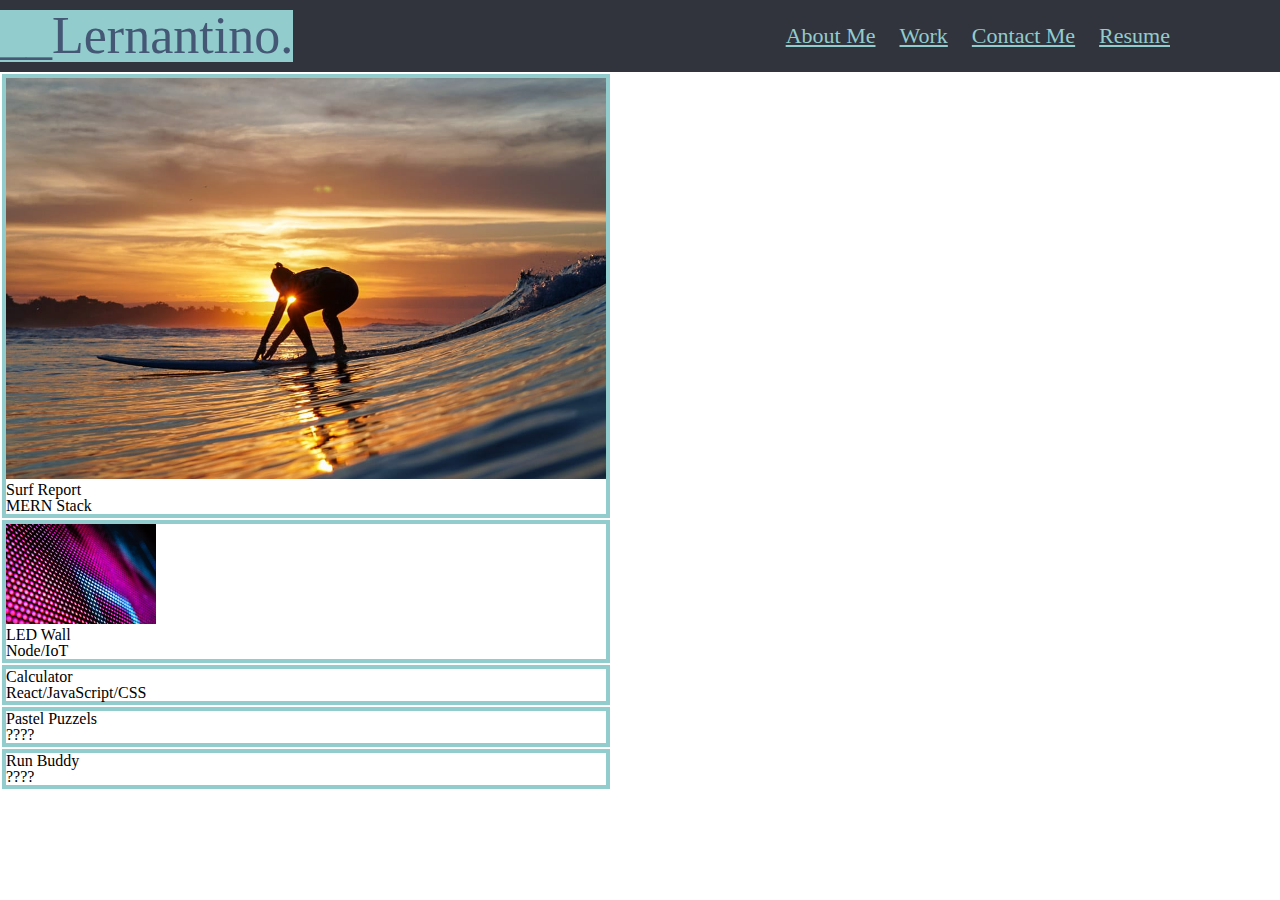
==== index.html @ b47c49fa "Fleshed out WORK section html semantics, started CSS for flex container of the section" ====
<!DOCTYPE html>
    <head>
        <html lang="en-US">
        <meta charset="UTC-8">
        <title>Lernantino</title>
        <link rel="stylesheet" href="./Assets/css/reset.css">
        <link rel="stylesheet" href="./Assets/css/style.css">
    </head>

    <body>
        <header>
            <h1>__Lernantino.</h1>
            <nav>
                <ul class="navAncestor">
                    <li class="nav"><a href="#aboutMe" alt="About Me section link">About Me</a></li>
                    <li class="nav"><a href="#work" alt="Work examples section link">Work</a></li>
                    <li class="nav"><a href="#contactMe" alt="Contact section link">Contact Me</a></li>
                    <li class="nav">Resume</li>
                </ul>
            </nav>
        </header>
        
        <main>
            <!-- Side Nav -->
            <aside>
                
            </aside>
            <!-- About Me -->
            <section id="aboutMe">

            </section>

            <!-- Work -->
            <section id="work">
                <ul class="workList">
                    <li>
                        <img class="largeTile" src="./Assets/img/surf.jpg" alt="surfer on a wave">
                        <h3>Surf Report</h3>
                        <p>MERN Stack</p>
                    </li>
                    <li>
                        <img class="smallTile" src="./Assets/img/LED.jpeg" alt="close up LED screen">
                        <h3>LED Wall</h3>
                        <p>Node/IoT</p>
                    </li>
                    <li>
                        <h3>Calculator</h3>
                        <p>React/JavaScript/CSS</p>
                    </li>
                    <li>
                        <h3>Pastel Puzzels</h3>
                        <p>????</p>
                    </li>
                    <li>
                        <h3>Run Buddy</h3>
                        <p>????</p>
                    </li>
                </ul>
            </section>

            <!-- Contact Me -->
            <section id="contactMe">

            </section>
        </main>

        <footer>

        </footer>
    </body>
---- Assets/css/style.css ----
:root {
    --skyblue: #92cccd;
    --darkslateblue: #445876;
    --darkslategray: #31343d;
}

a {
    color: var(--skyblue);
    text-decoration: none;
}                                  /* Unvisited link  */        
a:visited {color: var(--skyblue);} /* Visited link    */
a:hover {color: var(--skyblue);}   /* Mouse over link */
a:active {color: var(--skyblue);}  /* Selected link   */

header {
    display: flex;
    justify-content: flex-end;
    align-items: center;

    padding-top: 10px;
    padding-bottom: 10px;
    padding-right: 100px;

    background-color: var(--darkslategray);
}

.navAncestor {
    list-style: none;
}

.navAncestor li {
    display: inline-block;
    padding: 0px 10px;
}

.nav {
    color: var(--skyblue);
    font-size: 22px;
    text-decoration: underline;
}

h1 {
    margin-right: auto;

    font-size: 52px;
    color: var(--darkslateblue);
    background-color: var(--skyblue);
}

/* Work Section */

#work {
    display: flex;
    flex-wrap: wrap;
    justify-content: flex-start;
    align-items: center;
}

#work ul li {
    border: 4px solid var(--skyblue);
    margin: 2px;
}

.largeTile {
    max-width: 600px;
}

.smallTile {
    max-height: 100px;
}
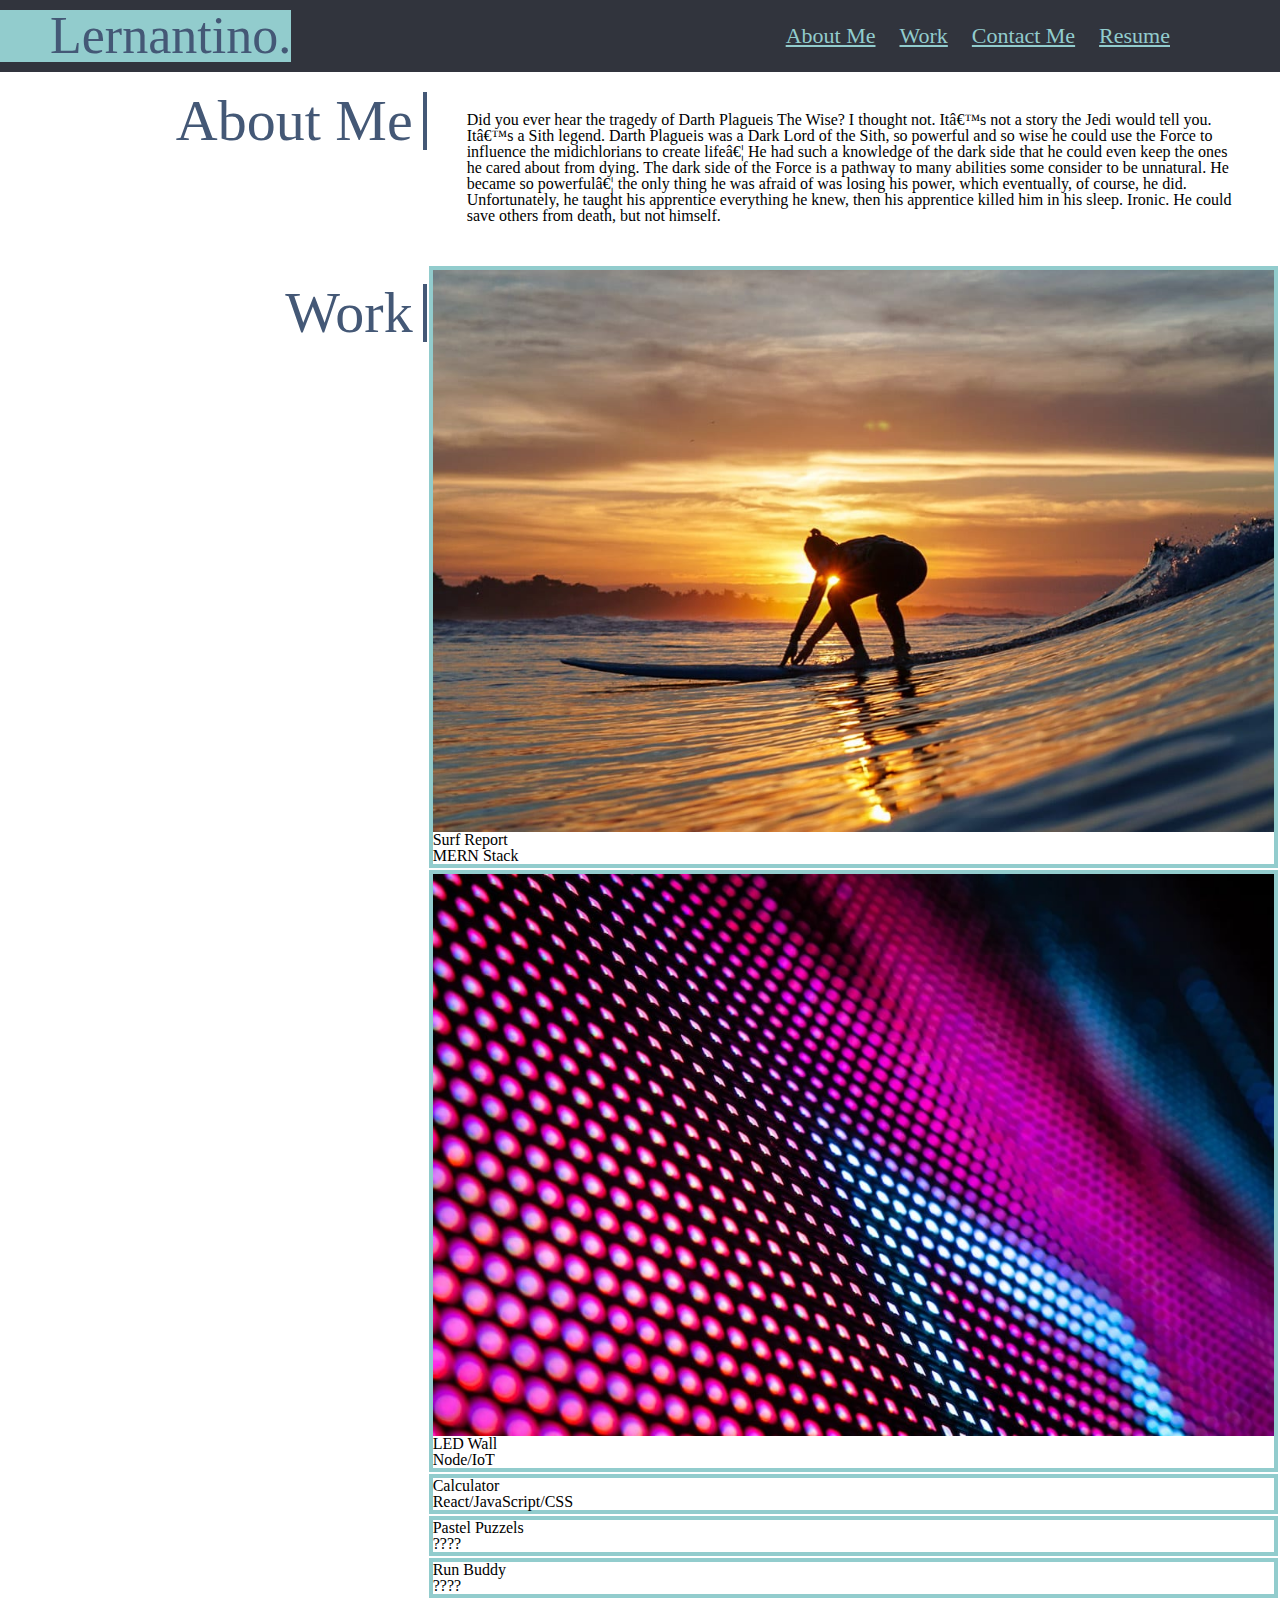
==== commit 43bf8e3e: "Structured out FLEXBOX for sections, added images" ====
--- a/index.html
+++ b/index.html
@@ -9,7 +9,7 @@
 
     <body>
         <header>
-            <h1>__Lernantino.</h1>
+            <h1>Lernantino.</h1>
             <nav>
                 <ul class="navAncestor">
                     <li class="nav"><a href="#aboutMe" alt="About Me section link">About Me</a></li>
@@ -21,37 +21,42 @@
         </header>
         
         <main>
+            <div class="row">
             <!-- Side Nav -->
-            <aside>
-                
+            <aside class="column">
+                <h2>About Me</h2>
             </aside>
             <!-- About Me -->
-            <section id="aboutMe">
-
+            <section id="aboutMe" class="doubleColumn">
+                <p>Did you ever hear the tragedy of Darth Plagueis The Wise? I thought not. It’s not a story the Jedi would tell you. It’s a Sith legend. Darth Plagueis was a Dark Lord of the Sith, so powerful and so wise he could use the Force to influence the midichlorians to create life… He had such a knowledge of the dark side that he could even keep the ones he cared about from dying. The dark side of the Force is a pathway to many abilities some consider to be unnatural. He became so powerful… the only thing he was afraid of was losing his power, which eventually, of course, he did. Unfortunately, he taught his apprentice everything he knew, then his apprentice killed him in his sleep. Ironic. He could save others from death, but not himself.</p>
             </section>
-
+        </div>
+        <div class="row2">
             <!-- Work -->
-            <section id="work">
+            <aside class="column">
+                <h2>Work</h2>
+            </aside>
+            <section id="work" class="doubleColumn">
                 <ul class="workList">
-                    <li>
+                    <li class="doubleColumn">
                         <img class="largeTile" src="./Assets/img/surf.jpg" alt="surfer on a wave">
                         <h3>Surf Report</h3>
                         <p>MERN Stack</p>
                     </li>
-                    <li>
+                    <li class="column">
                         <img class="smallTile" src="./Assets/img/LED.jpeg" alt="close up LED screen">
                         <h3>LED Wall</h3>
                         <p>Node/IoT</p>
                     </li>
-                    <li>
+                    <li class="column">
                         <h3>Calculator</h3>
                         <p>React/JavaScript/CSS</p>
                     </li>
-                    <li>
+                    <li class="column">
                         <h3>Pastel Puzzels</h3>
                         <p>????</p>
                     </li>
-                    <li>
+                    <li class="column">
                         <h3>Run Buddy</h3>
                         <p>????</p>
                     </li>
@@ -62,6 +67,7 @@
             <section id="contactMe">
 
             </section>
+        </div>
         </main>
 
         <footer>
--- a/Assets/css/style.css
+++ b/Assets/css/style.css
@@ -2,6 +2,34 @@
     --skyblue: #92cccd;
     --darkslateblue: #445876;
     --darkslategray: #31343d;
+}
+
+.row {
+    display: flex;
+    flex-direction: row;
+    flex-wrap: wrap;
+    width: 100%;
+}
+
+.row2 {
+    display: flex;
+    flex-direction: row;
+    flex-wrap: wrap;
+    width: 100%;
+}
+
+.column {
+    display: flex;
+    flex-direction: column;
+    flex-basis: 100%;
+    flex: 1;
+}
+
+.doubleColumn {
+    display: flex;
+    flex-direction: column;
+    flex-basis: 100%;
+    flex: 2;
 }
 
 a {
@@ -42,9 +70,16 @@
 h1 {
     margin-right: auto;
 
+    text-indent: 50px;
     font-size: 52px;
     color: var(--darkslateblue);
     background-color: var(--skyblue);
+}
+
+/* About me Section */
+
+#aboutMe p {
+    padding: 40px;
 }
 
 /* Work Section */
@@ -62,9 +97,21 @@
 }
 
 .largeTile {
-    max-width: 600px;
+    max-width: 100%;
 }
 
 .smallTile {
-    max-height: 100px;
+    max-width: 100%;
+}
+
+/* Side Nav */ 
+
+aside h2 {
+
+    border-right: 4px solid var(--darkslateblue);
+    color: var(--darkslateblue);
+    text-align: right;
+    font-size: 58px;
+    margin-top: 20px;
+    padding-right: 10px;
 }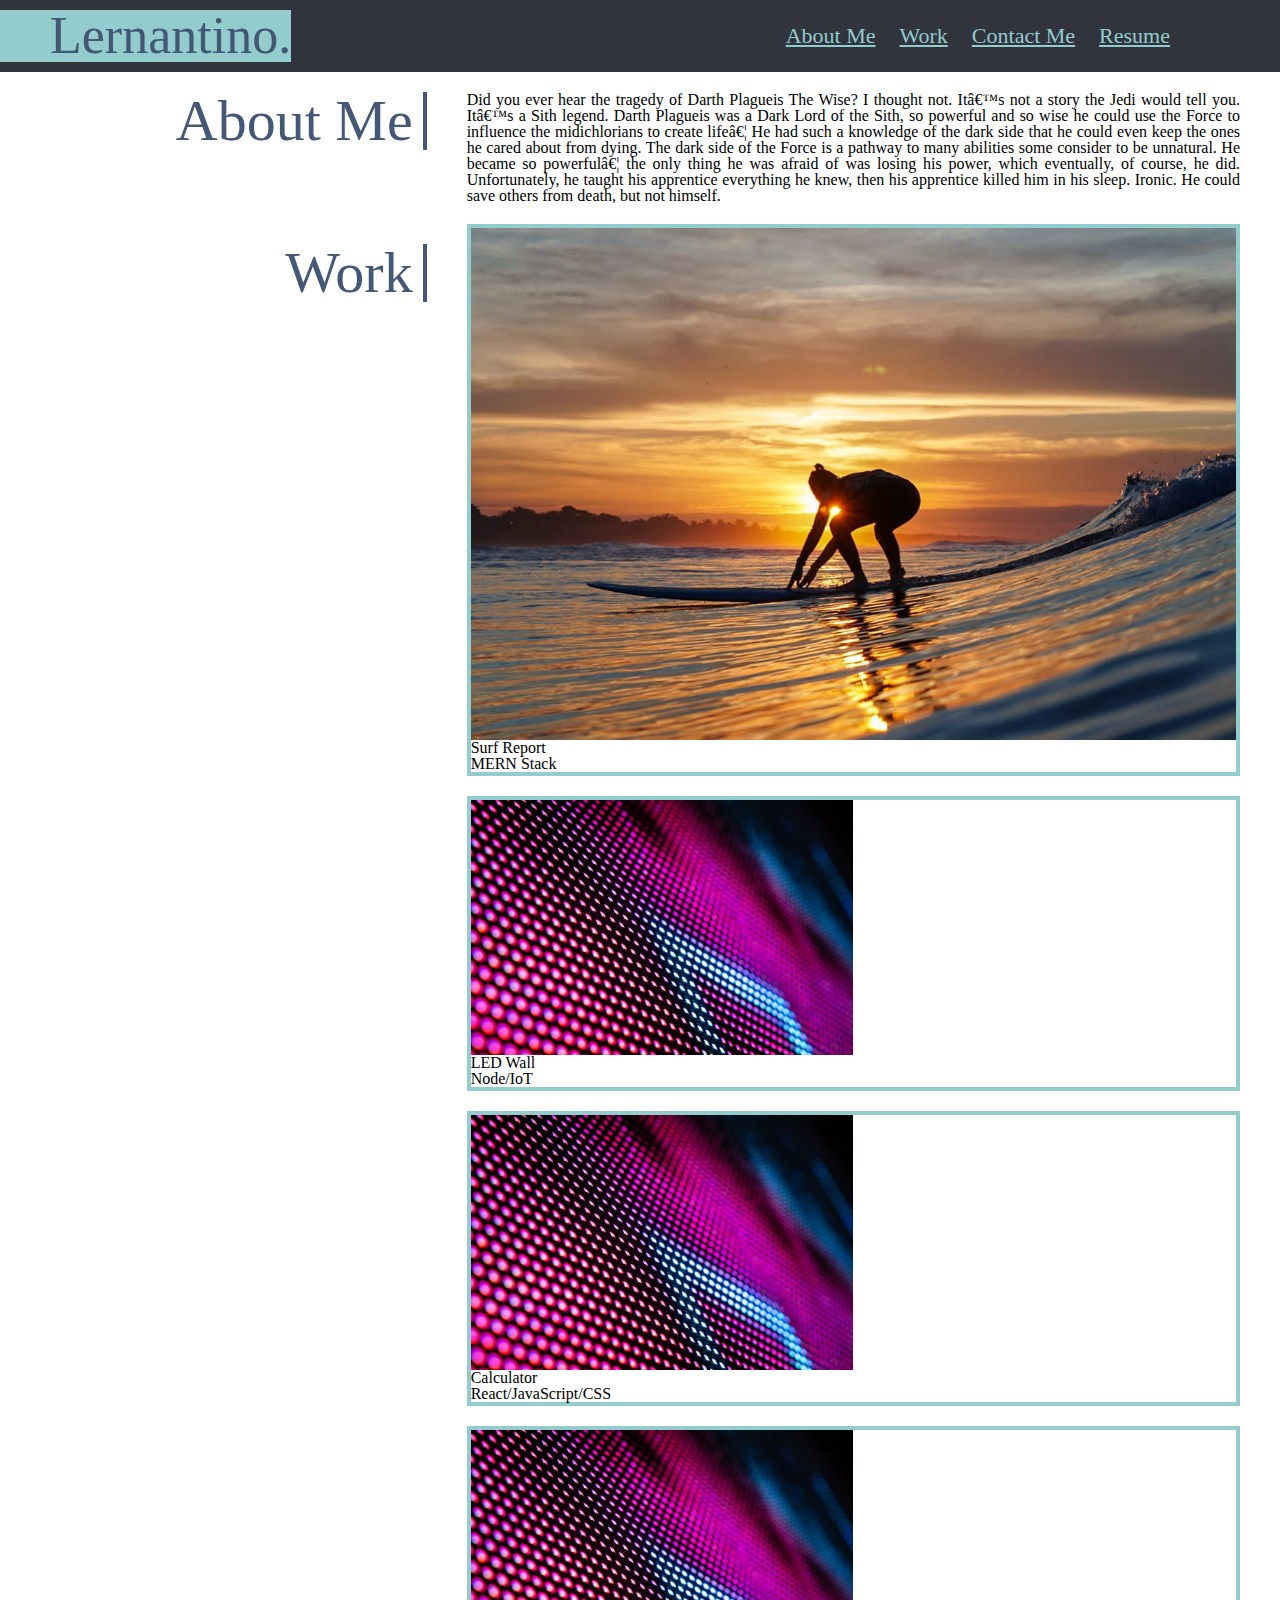
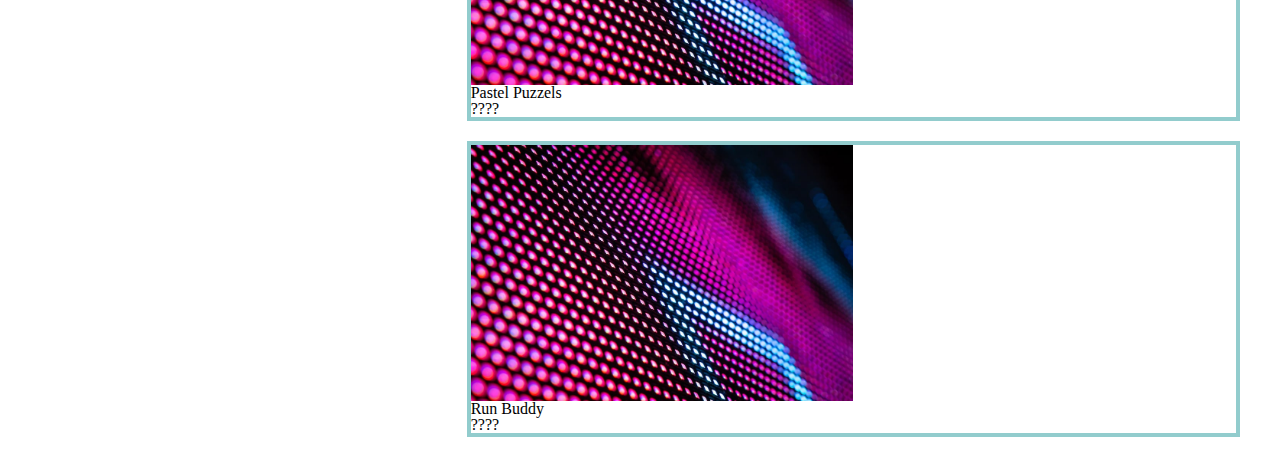
==== commit dcb4a2ab: "Broken 'nested' flex box arrangement, minor css tweaks" ====
--- a/index.html
+++ b/index.html
@@ -37,7 +37,8 @@
                 <h2>Work</h2>
             </aside>
             <section id="work" class="doubleColumn">
-                <ul class="workList">
+                <div class="row">
+                <ul class="workList" class="doubleColumn">
                     <li class="doubleColumn">
                         <img class="largeTile" src="./Assets/img/surf.jpg" alt="surfer on a wave">
                         <h3>Surf Report</h3>
@@ -49,18 +50,22 @@
                         <p>Node/IoT</p>
                     </li>
                     <li class="column">
+                        <img class="smallTile" src="./Assets/img/LED.jpeg" alt="close up LED screen">
                         <h3>Calculator</h3>
                         <p>React/JavaScript/CSS</p>
                     </li>
                     <li class="column">
+                        <img class="smallTile" src="./Assets/img/LED.jpeg" alt="close up LED screen">
                         <h3>Pastel Puzzels</h3>
                         <p>????</p>
                     </li>
                     <li class="column">
+                        <img class="smallTile" src="./Assets/img/LED.jpeg" alt="close up LED screen">
                         <h3>Run Buddy</h3>
                         <p>????</p>
                     </li>
                 </ul>
+            </div>
             </section>
 
             <!-- Contact Me -->
--- a/Assets/css/style.css
+++ b/Assets/css/style.css
@@ -79,7 +79,8 @@
 /* About me Section */
 
 #aboutMe p {
-    padding: 40px;
+    padding: 20px 40px;
+    text-align: justify;
 }
 
 /* Work Section */
@@ -93,7 +94,9 @@
 
 #work ul li {
     border: 4px solid var(--skyblue);
-    margin: 2px;
+    margin-left: 40px;
+    margin-right: 40px;
+    margin-bottom: 20px;
 }
 
 .largeTile {
@@ -101,7 +104,7 @@
 }
 
 .smallTile {
-    max-width: 100%;
+    max-width: 50%;
 }
 
 /* Side Nav */ 
@@ -113,5 +116,6 @@
     text-align: right;
     font-size: 58px;
     margin-top: 20px;
+    
     padding-right: 10px;
 }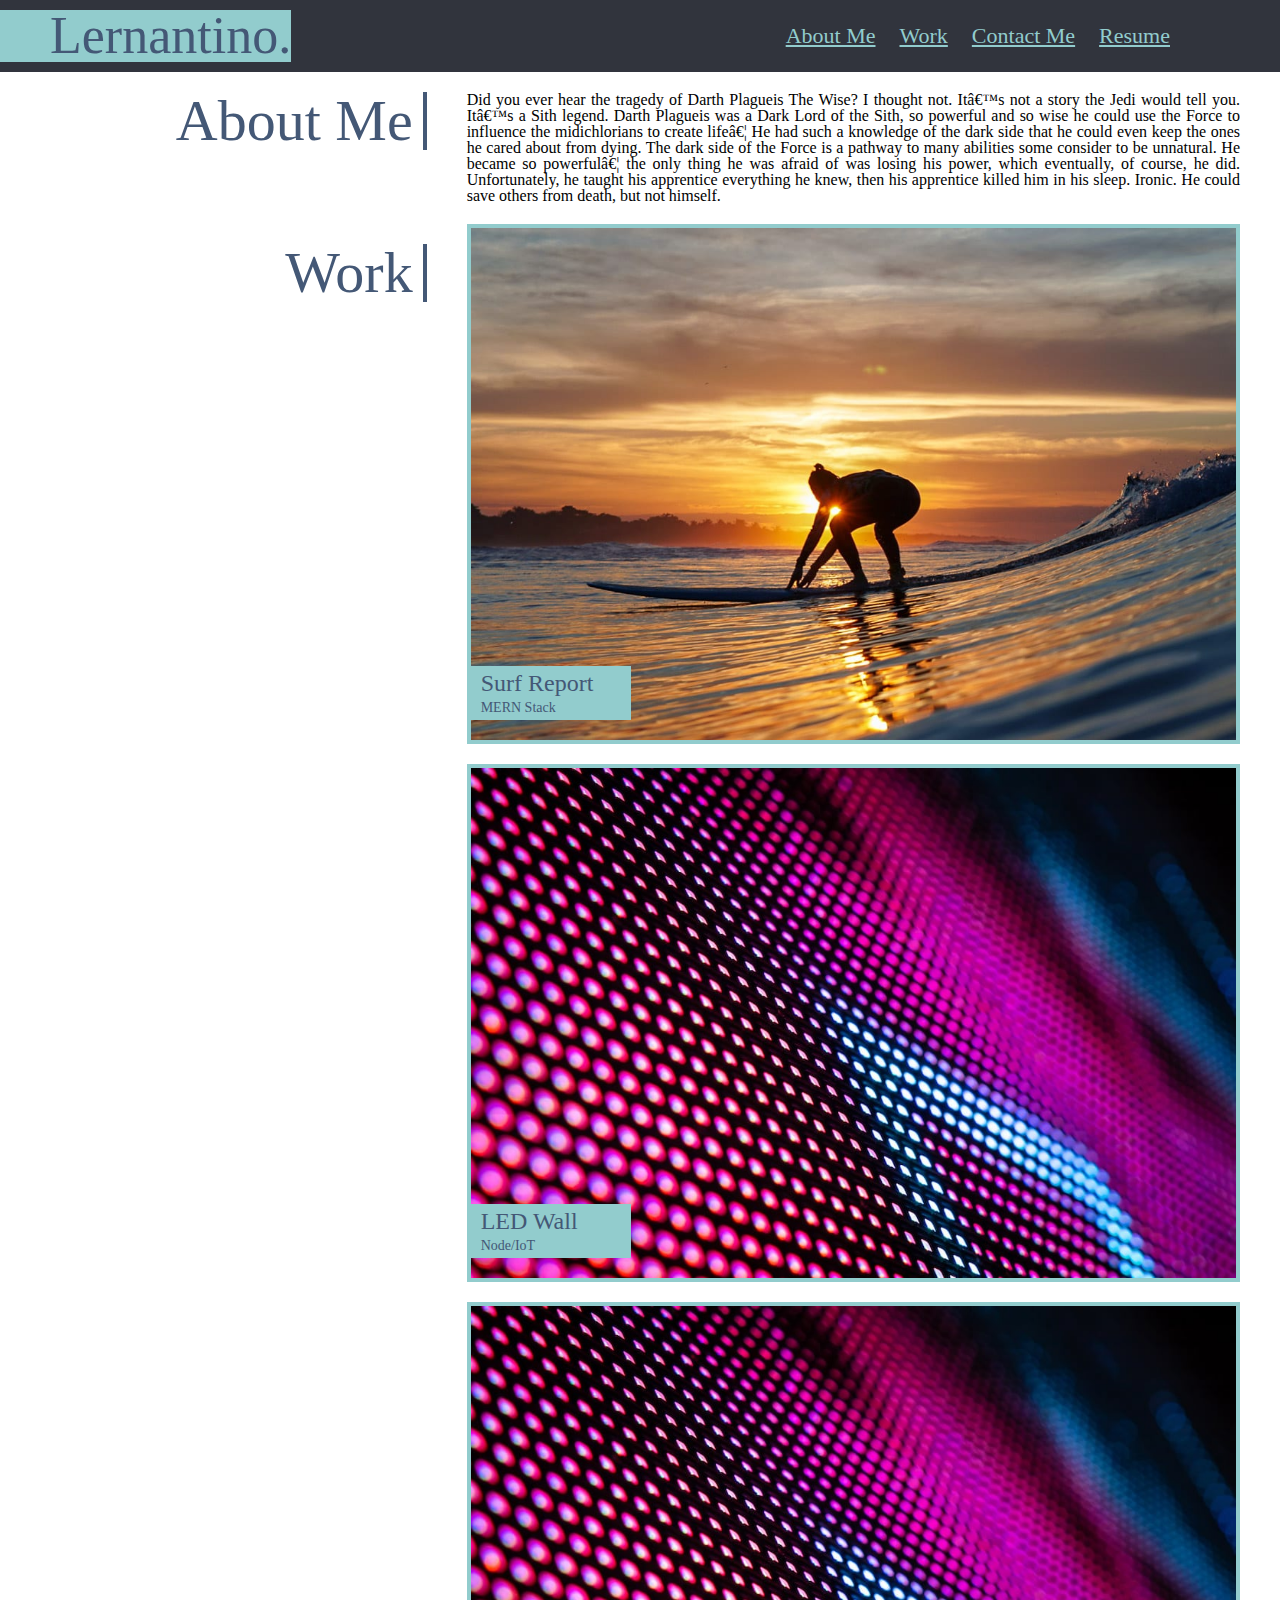
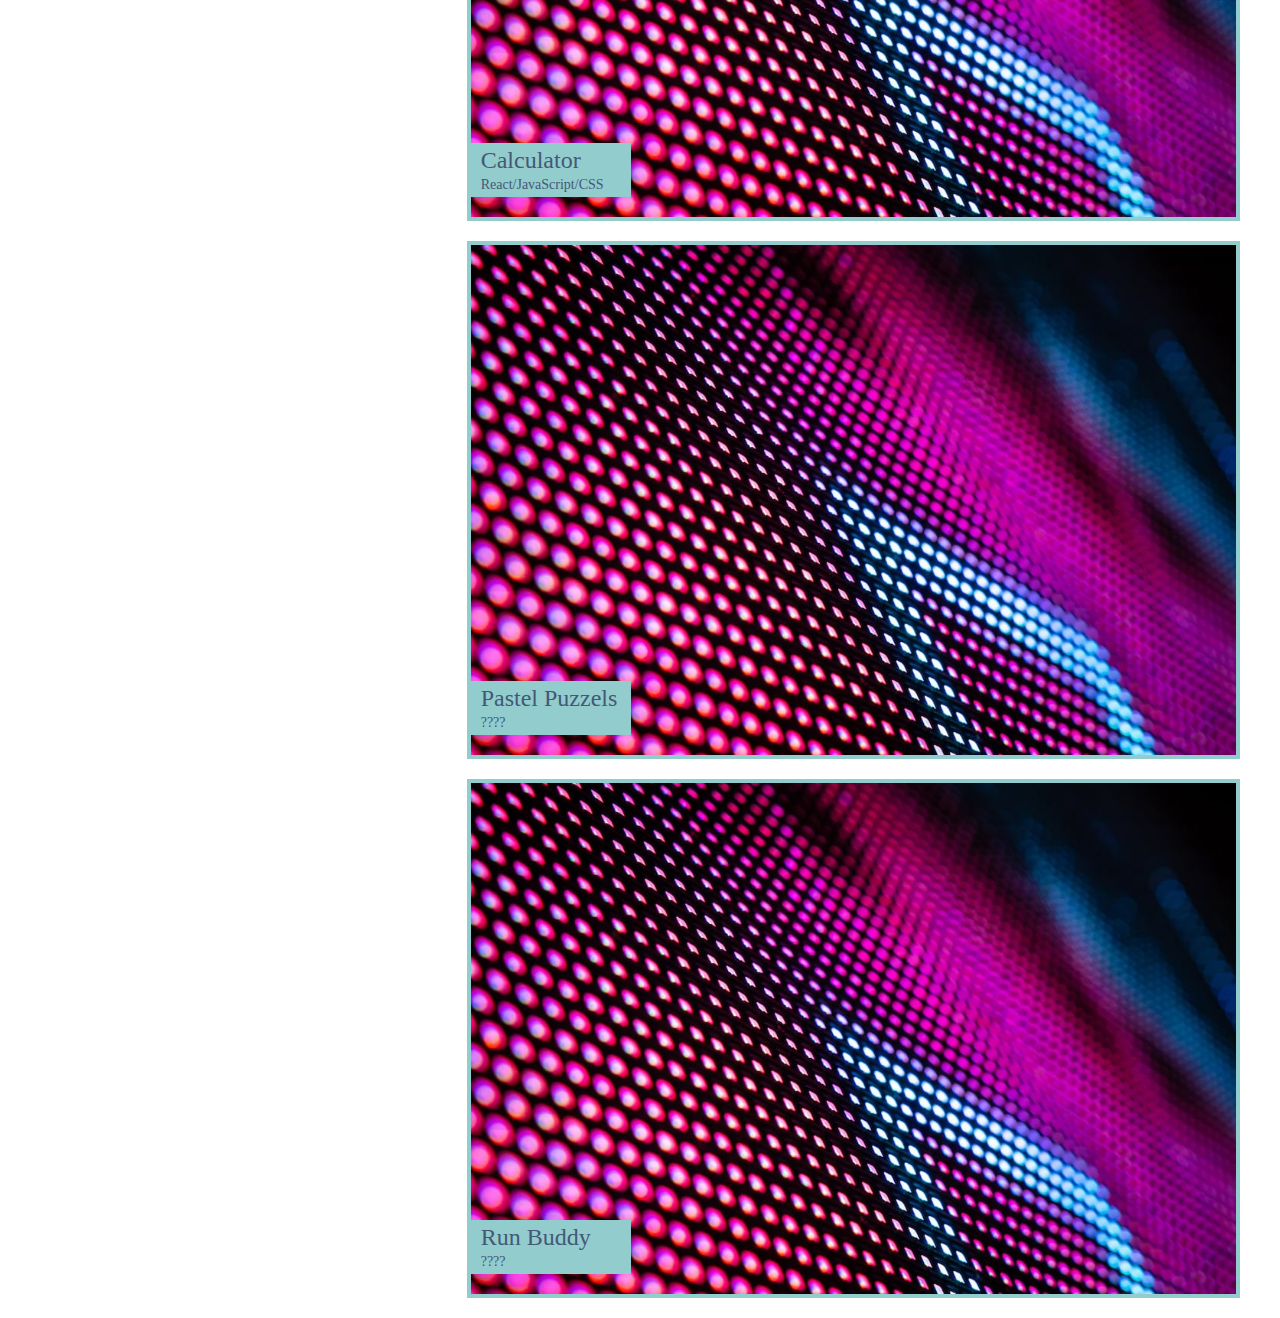
==== commit 0ea347fb: "Created text overlays for projects" ====
--- a/index.html
+++ b/index.html
@@ -39,30 +39,30 @@
             <section id="work" class="doubleColumn">
                 <div class="row">
                 <ul class="workList" class="doubleColumn">
-                    <li class="doubleColumn">
+                    <li class="doubleColumn textOverlay">
                         <img class="largeTile" src="./Assets/img/surf.jpg" alt="surfer on a wave">
-                        <h3>Surf Report</h3>
-                        <p>MERN Stack</p>
+                        <h3 class="overlay">Surf Report</h3>
+                        <p class="overlay">MERN Stack</p>
                     </li>
-                    <li class="column">
+                    <li class="column textOverlay">
                         <img class="smallTile" src="./Assets/img/LED.jpeg" alt="close up LED screen">
-                        <h3>LED Wall</h3>
-                        <p>Node/IoT</p>
+                        <h3 class="overlay">LED Wall</h3>
+                        <p class="overlay">Node/IoT</p>
                     </li>
-                    <li class="column">
+                    <li class="column textOverlay">
                         <img class="smallTile" src="./Assets/img/LED.jpeg" alt="close up LED screen">
-                        <h3>Calculator</h3>
-                        <p>React/JavaScript/CSS</p>
+                        <h3 class="overlay">Calculator</h3>
+                        <p class="overlay">React/JavaScript/CSS</p>
                     </li>
-                    <li class="column">
+                    <li class="column textOverlay">
                         <img class="smallTile" src="./Assets/img/LED.jpeg" alt="close up LED screen">
-                        <h3>Pastel Puzzels</h3>
-                        <p>????</p>
+                        <h3 class="overlay">Pastel Puzzels</h3>
+                        <p class="overlay">????</p>
                     </li>
-                    <li class="column">
+                    <li class="column textOverlay">
                         <img class="smallTile" src="./Assets/img/LED.jpeg" alt="close up LED screen">
-                        <h3>Run Buddy</h3>
-                        <p>????</p>
+                        <h3 class="overlay">Run Buddy</h3>
+                        <p class="overlay">????</p>
                     </li>
                 </ul>
             </div>
--- a/Assets/css/style.css
+++ b/Assets/css/style.css
@@ -101,10 +101,12 @@
 
 .largeTile {
     max-width: 100%;
+    height: auto;
 }
 
 .smallTile {
-    max-width: 50%;
+    max-width: 100%;
+    height: auto;
 }
 
 /* Side Nav */ 
@@ -118,4 +120,31 @@
     margin-top: 20px;
     
     padding-right: 10px;
+}
+
+/* Project Title Overlay */
+
+.textOverlay {
+    position: relative;
+}
+
+.overlay {
+    position: absolute;
+
+    padding: 5px 10px;
+    width: 140px;
+    
+
+    color: var(--darkslateblue);
+    background: var(--skyblue);
+}
+
+li h3 {
+    font-size: 24px;
+    bottom: 40px;
+}
+
+li p {
+    font-size: 14px;
+    bottom: 20px;
 }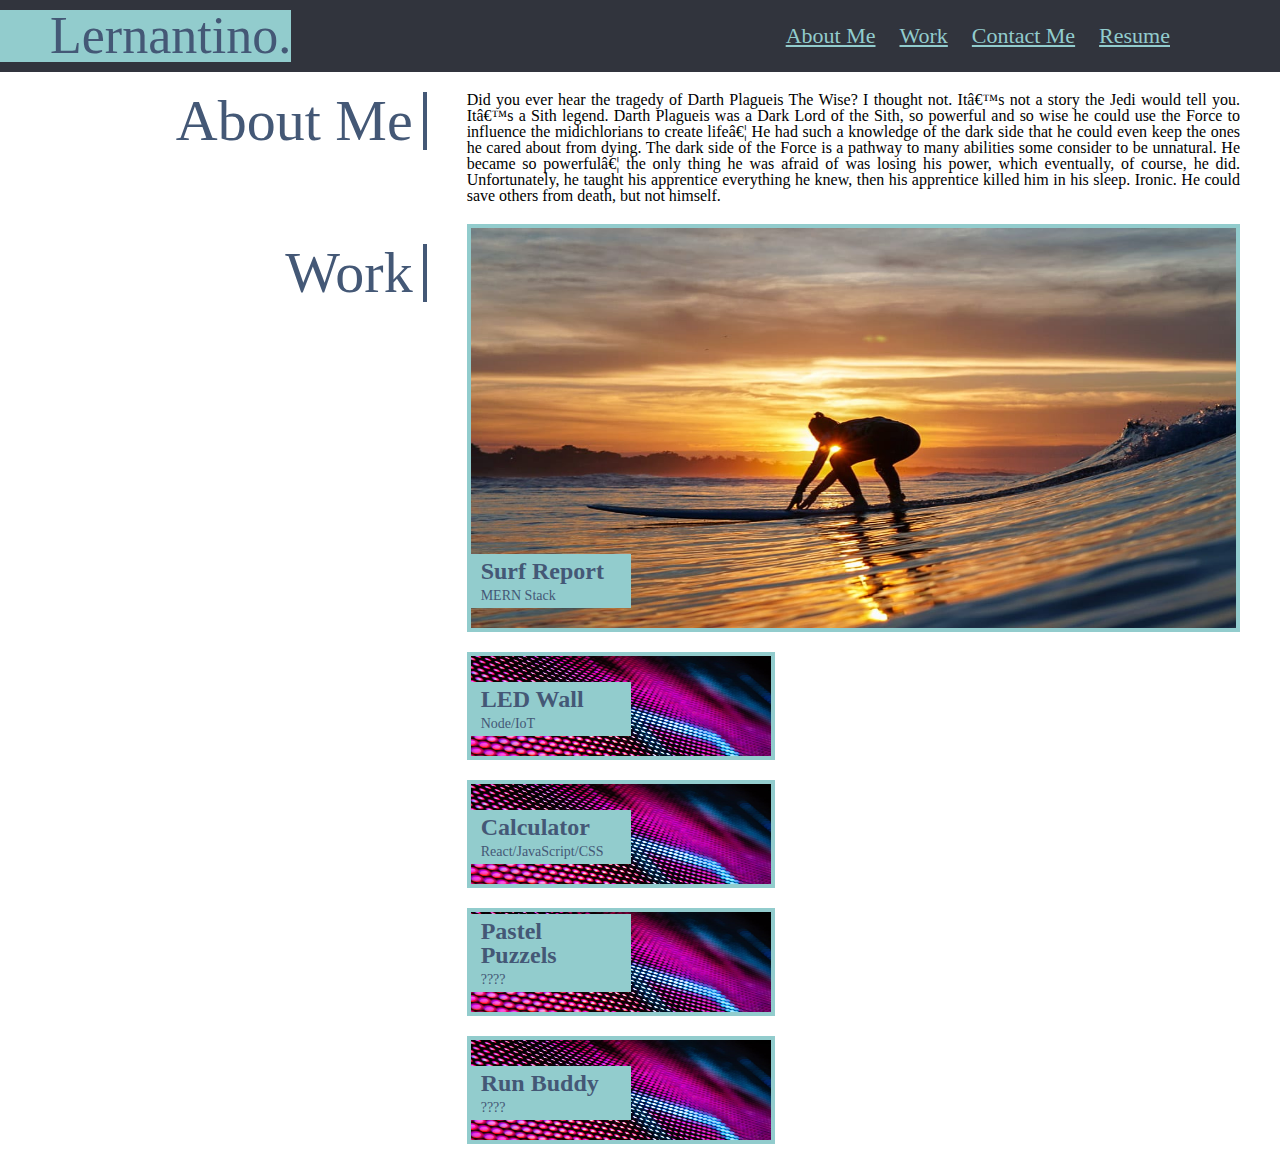
==== commit 6742ae1e: "formatting changes to make code easier to read" ====
--- a/index.html
+++ b/index.html
@@ -22,50 +22,59 @@
         
         <main>
             <div class="row">
-            <!-- Side Nav -->
-            <aside class="column">
-                <h2>About Me</h2>
-            </aside>
-            <!-- About Me -->
-            <section id="aboutMe" class="doubleColumn">
-                <p>Did you ever hear the tragedy of Darth Plagueis The Wise? I thought not. It’s not a story the Jedi would tell you. It’s a Sith legend. Darth Plagueis was a Dark Lord of the Sith, so powerful and so wise he could use the Force to influence the midichlorians to create life… He had such a knowledge of the dark side that he could even keep the ones he cared about from dying. The dark side of the Force is a pathway to many abilities some consider to be unnatural. He became so powerful… the only thing he was afraid of was losing his power, which eventually, of course, he did. Unfortunately, he taught his apprentice everything he knew, then his apprentice killed him in his sleep. Ironic. He could save others from death, but not himself.</p>
-            </section>
-        </div>
+                <!-- Side Nav Column -->
+                <aside class="column">
+                    <h2>About Me</h2>
+                </aside>
+
+                <!-- About Me Paragraph -->
+                <section id="aboutMe" class="doubleColumn">
+                    <p>Did you ever hear the tragedy of Darth Plagueis The Wise? I thought not. It’s not a story the Jedi would tell you. It’s a Sith legend. Darth Plagueis was a Dark Lord of the Sith, so powerful and so wise he could use the Force to influence the midichlorians to create life… He had such a knowledge of the dark side that he could even keep the ones he cared about from dying. The dark side of the Force is a pathway to many abilities some consider to be unnatural. He became so powerful… the only thing he was afraid of was losing his power, which eventually, of course, he did. Unfortunately, he taught his apprentice everything he knew, then his apprentice killed him in his sleep. Ironic. He could save others from death, but not himself.</p>
+                </section>
+            </div>
         <div class="row2">
-            <!-- Work -->
+            <!-- Side Nav Column -->
             <aside class="column">
                 <h2>Work</h2>
             </aside>
+
+            <!-- Work Project Links Column -->
             <section id="work" class="doubleColumn">
                 <div class="row">
-                <ul class="workList" class="doubleColumn">
-                    <li class="doubleColumn textOverlay">
-                        <img class="largeTile" src="./Assets/img/surf.jpg" alt="surfer on a wave">
-                        <h3 class="overlay">Surf Report</h3>
-                        <p class="overlay">MERN Stack</p>
-                    </li>
-                    <li class="column textOverlay">
-                        <img class="smallTile" src="./Assets/img/LED.jpeg" alt="close up LED screen">
-                        <h3 class="overlay">LED Wall</h3>
-                        <p class="overlay">Node/IoT</p>
-                    </li>
-                    <li class="column textOverlay">
-                        <img class="smallTile" src="./Assets/img/LED.jpeg" alt="close up LED screen">
-                        <h3 class="overlay">Calculator</h3>
-                        <p class="overlay">React/JavaScript/CSS</p>
-                    </li>
-                    <li class="column textOverlay">
-                        <img class="smallTile" src="./Assets/img/LED.jpeg" alt="close up LED screen">
-                        <h3 class="overlay">Pastel Puzzels</h3>
-                        <p class="overlay">????</p>
-                    </li>
-                    <li class="column textOverlay">
-                        <img class="smallTile" src="./Assets/img/LED.jpeg" alt="close up LED screen">
-                        <h3 class="overlay">Run Buddy</h3>
-                        <p class="overlay">????</p>
-                    </li>
-                </ul>
-            </div>
+                    <ul class="workList doubleColumn">
+                        <li class="doubleColumn textOverlay">
+                         <img class="largeTile" src="./Assets/img/surf.jpg" alt="surfer on a wave">
+                         <h3 class="overlay">Surf Report</h3>
+                         <p class="overlay">MERN Stack</p>
+                        </li>
+                    </ul>
+                </div>
+
+                <div class="row">
+                    <ul class="workList column">
+                        <li class="column textOverlay liCol">
+                         <img class="smallTile" src="./Assets/img/LED.jpeg" alt="close up LED screen">
+                         <h3 class="overlay">LED Wall</h3>
+                         <p class="overlay">Node/IoT</p>
+                        </li>
+                        <li class="column textOverlay liCol">
+                         <img class="smallTile" src="./Assets/img/LED.jpeg" alt="close up LED screen">
+                         <h3 class="overlay">Calculator</h3>
+                         <p class="overlay">React/JavaScript/CSS</p>
+                        </li>
+                        <li class="column textOverlay liCol">
+                         <img class="smallTile" src="./Assets/img/LED.jpeg" alt="close up LED screen">
+                         <h3 class="overlay">Pastel Puzzels</h3>
+                         <p class="overlay">????</p>
+                        </li>
+                        <li class="column textOverlay liCol">
+                         <img class="smallTile" src="./Assets/img/LED.jpeg" alt="close up LED screen">
+                         <h3 class="overlay">Run Buddy</h3>
+                         <p class="overlay">????</p>
+                        </li>
+                    </ul>
+                </div>
+                
             </section>
 
             <!-- Contact Me -->
--- a/Assets/css/style.css
+++ b/Assets/css/style.css
@@ -3,6 +3,8 @@
     --darkslateblue: #445876;
     --darkslategray: #31343d;
 }
+
+/* Flex Box Formatting */
 
 .row {
     display: flex;
@@ -31,6 +33,8 @@
     flex-basis: 100%;
     flex: 2;
 }
+
+/* Hyperlink Formatting */
 
 a {
     color: var(--skyblue);
@@ -99,14 +103,18 @@
     margin-bottom: 20px;
 }
 
+.liCol {
+    max-width: 300px;
+}
+
 .largeTile {
-    max-width: 100%;
-    height: auto;
+    max-width: auto;
+    max-height: 400px;
 }
 
 .smallTile {
-    max-width: 100%;
-    height: auto;
+    max-width: auto;
+    max-height: 100px;
 }
 
 /* Side Nav */ 
@@ -140,6 +148,7 @@
 }
 
 li h3 {
+    font-weight: 800;
     font-size: 24px;
     bottom: 40px;
 }
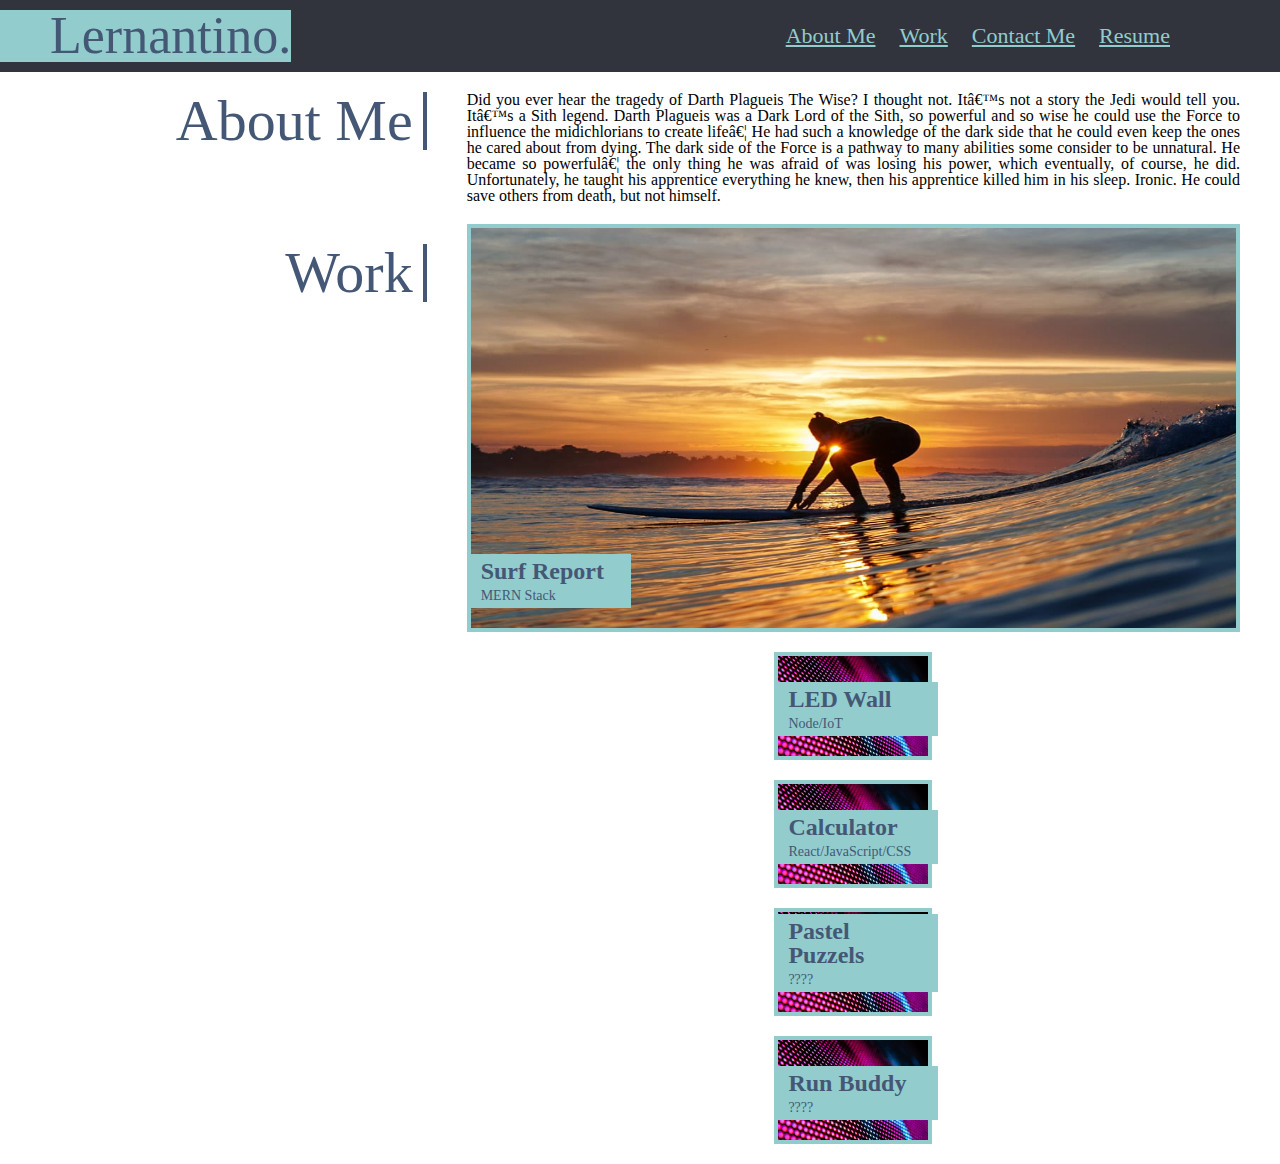
==== commit 9993414f: "Started from scratch with index2.html and style2.css to fix flexbox" ====
--- a/index.html
+++ b/index.html
@@ -40,7 +40,7 @@
 
             <!-- Work Project Links Column -->
             <section id="work" class="doubleColumn">
-                <div class="row">
+                <div class="row3">
                     <ul class="workList doubleColumn">
                         <li class="doubleColumn textOverlay">
                          <img class="largeTile" src="./Assets/img/surf.jpg" alt="surfer on a wave">
@@ -50,7 +50,7 @@
                     </ul>
                 </div>
 
-                <div class="row">
+                <div class="row4"></div>
                     <ul class="workList column">
                         <li class="column textOverlay liCol">
                          <img class="smallTile" src="./Assets/img/LED.jpeg" alt="close up LED screen">
--- a/Assets/css/style.css
+++ b/Assets/css/style.css
@@ -14,6 +14,20 @@
 }
 
 .row2 {
+    display: flex;
+    flex-direction: row;
+    flex-wrap: wrap;
+    width: 100%;
+}
+
+.row3 {
+    display: flex;
+    flex-direction: row;
+    flex-wrap: wrap;
+    width: 100%;
+}
+
+.row4 {
     display: flex;
     flex-direction: row;
     flex-wrap: wrap;
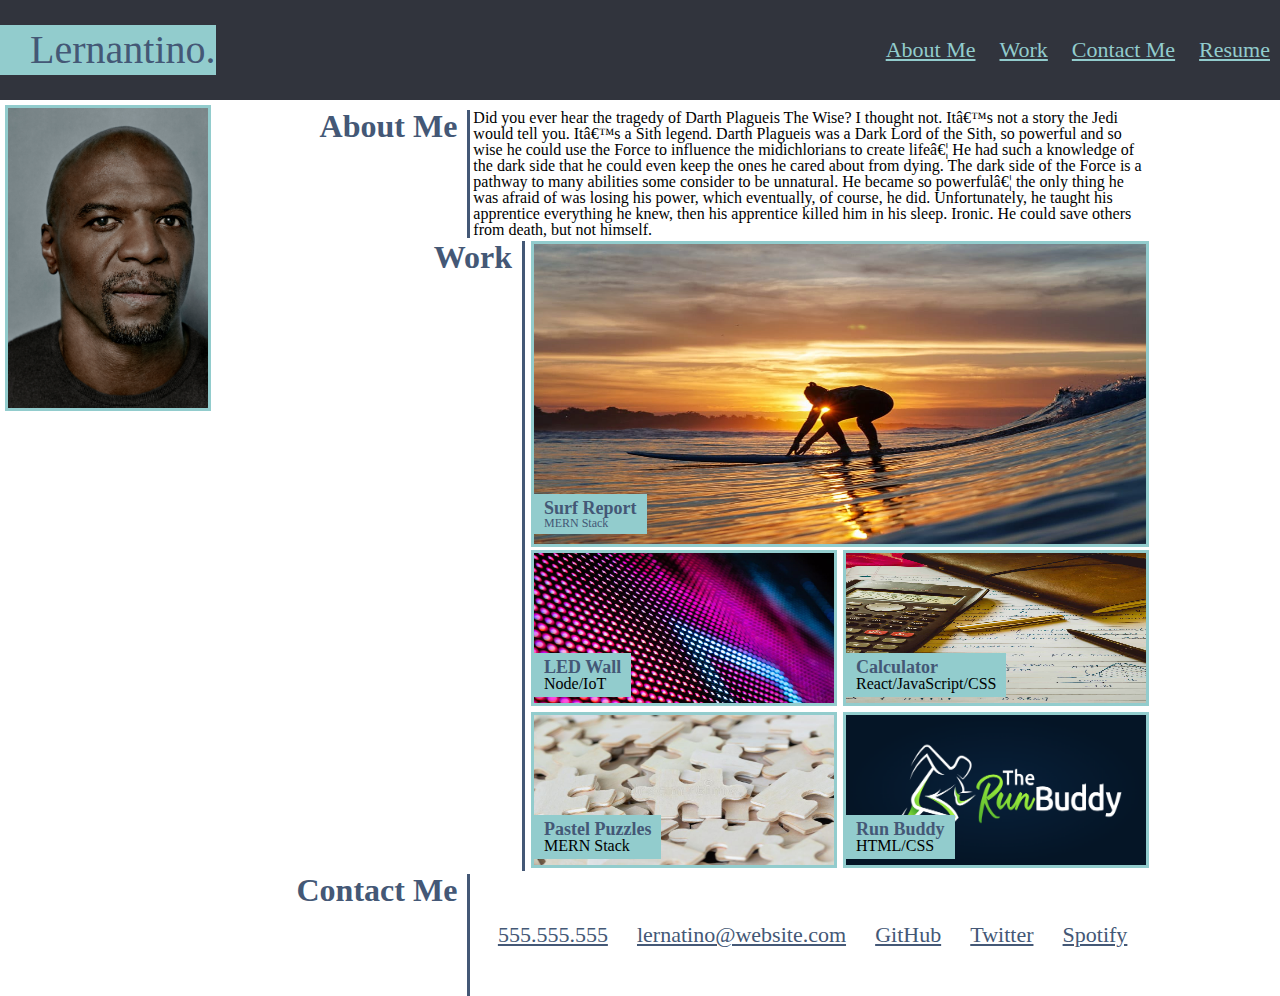
==== commit 83cbfdf7: "renamed index2.html to index.html" ====
--- a/index.html
+++ b/index.html
@@ -1,90 +1,119 @@
 <!DOCTYPE html>
-    <head>
-        <html lang="en-US">
-        <meta charset="UTC-8">
-        <title>Lernantino</title>
-        <link rel="stylesheet" href="./Assets/css/reset.css">
-        <link rel="stylesheet" href="./Assets/css/style.css">
-    </head>
+<html lang="en-US">
+<meta charset="UTC-8">
+
+<title>Lernantino</title>
+<link rel="stylesheet" href="./Assets/css/reset.css">
+<link rel="stylesheet" href="./Assets/css/style2.css">
 
     <body>
-        <header>
+        <header class="navFlexContainer">
             <h1>Lernantino.</h1>
             <nav>
-                <ul class="navAncestor">
-                    <li class="nav"><a href="#aboutMe" alt="About Me section link">About Me</a></li>
-                    <li class="nav"><a href="#work" alt="Work examples section link">Work</a></li>
-                    <li class="nav"><a href="#contactMe" alt="Contact section link">Contact Me</a></li>
-                    <li class="nav">Resume</li>
+                
+                <ul>
+                    <li class="headerNavColumn"><a href="#aboutMe" alt="About Me section link">About Me</a></li>
+                    <li class="headerNavColumn"><a href="#work" alt="Work examples section link">Work</a></li>
+                    <li class="headerNavColumn"><a href="#contactMe" alt="Contact section link">Contact Me</a></li>
+                    <li class="headerNavColumn"><a href="#" alt="Resume Link">Resume</a></li>
                 </ul>
-            </nav>
         </header>
-        
+
+        <section>
+            <img src="./Assets/img/terry-crews.jpg" alt="Profile Pic" class="profilePic">
+        </section>
+
         <main>
-            <div class="row">
-                <!-- Side Nav Column -->
-                <aside class="column">
-                    <h2>About Me</h2>
+            <!-- About Me Container -->
+            <section id="aboutMe" class="flexContainer">
+                <aside class="navColumn">
+                    <h3>About Me</h3>
+                    
                 </aside>
+                <div class="contentColumnAM">
+                    <p>Did you ever hear the tragedy of Darth Plagueis The Wise? I thought not. It’s not a story the Jedi would tell you. It’s a Sith legend. Darth Plagueis was a Dark Lord of the Sith, so powerful and so wise he could use the Force to influence the midichlorians to create life… He had such a knowledge of the dark side that he could even keep the ones he cared about from dying. The dark side of the Force is a pathway to many abilities some consider to be unnatural. He became so powerful… the only thing he was afraid of was losing his power, which eventually, of course, he did. Unfortunately, he taught his apprentice everything he knew, then his apprentice killed him in his sleep. Ironic. He could save others from death, but not himself.</p>
+                </div>
+            </section>
 
-                <!-- About Me Paragraph -->
-                <section id="aboutMe" class="doubleColumn">
-                    <p>Did you ever hear the tragedy of Darth Plagueis The Wise? I thought not. It’s not a story the Jedi would tell you. It’s a Sith legend. Darth Plagueis was a Dark Lord of the Sith, so powerful and so wise he could use the Force to influence the midichlorians to create life… He had such a knowledge of the dark side that he could even keep the ones he cared about from dying. The dark side of the Force is a pathway to many abilities some consider to be unnatural. He became so powerful… the only thing he was afraid of was losing his power, which eventually, of course, he did. Unfortunately, he taught his apprentice everything he knew, then his apprentice killed him in his sleep. Ironic. He could save others from death, but not himself.</p>
-                </section>
-            </div>
-        <div class="row2">
-            <!-- Side Nav Column -->
-            <aside class="column">
-                <h2>Work</h2>
-            </aside>
+            <!-- Work DoubleWide Container -->
+            <section id="work" class="flexContainer sectionSplit">
+                <aside class="navColumn">
+                    <h3>Work</h3>
+                </aside>
+                <div class="contentColumn largeIMG">
+                    <img src="./Assets/img/surf.jpg" alt="Surfer on a wave" height="300">
+                    
+                    <div class="textOverlay">
+                        <h4>Surf Report</h4>
+                        <p>MERN Stack</p>    
+                    </div>
+                </div>
+            </section>
+            
+            <!-- Work SingleWide Container #1 -->
+            <section class="flexContainer">
+                <aside class="navColumn">
+                    
+                </aside>
+                <div class="contentColumnHalf smallIMG">
+                    <img src="./Assets/img/LED.jpeg" alt="LED screen" height="150">
+                    
+                    <div class="textOverlaySmall">
+                        <h4>LED Wall</h4>
+                        <p>Node/IoT</p>
+                    </div>
+                </div>
+                <div class="contentColumnHalf smallIMG">
+                    <img src="./Assets/img/calc.jpg" alt="Calculator" height="150">
+                    
+                    <div class="textOverlaySmall">
+                        <h4>Calculator</h4>
+                        <p>React/JavaScript/CSS</p>
+                    </div>
+                </div>
+            </section>
 
-            <!-- Work Project Links Column -->
-            <section id="work" class="doubleColumn">
-                <div class="row3">
-                    <ul class="workList doubleColumn">
-                        <li class="doubleColumn textOverlay">
-                         <img class="largeTile" src="./Assets/img/surf.jpg" alt="surfer on a wave">
-                         <h3 class="overlay">Surf Report</h3>
-                         <p class="overlay">MERN Stack</p>
-                        </li>
+            <!-- Work SingleWide Container #2 -->
+            <section class="flexContainer">
+                <aside class="navColumn">
+
+                </aside>
+                <div class="contentColumnHalf smallIMG">
+                    <img src="./Assets/img/puzz.jpg" alt="Puzzle" height="150">
+                    
+                    <div class="textOverlaySmall">
+                        <h4>Pastel Puzzles</h4>
+                        <p>MERN Stack</p>
+                    </div>
+                </div>
+                <div class="contentColumnHalf smallIMG">
+                    <img src="./Assets/img/runbuddy.png" alt="Run Buddy Logo" height="150">
+                    
+                    <div class="textOverlaySmall">
+                        <h4>Run Buddy</h4>
+                        <p>HTML/CSS</p>
+                    </div>
+                </div>
+            </section>
+
+            <!-- Contact Me Container -->
+            <section id="contactMe" class="flexContainer sectionSplit">
+                <aside class="navColumn">
+                    <h3>Contact Me</h3>
+                
+                </aside>
+                <div class="contentColumnContact">
+                    <ul class="contact">
+                        <li>555.555.555</li>
+                        <li>lernatino@website.com</li>
+                        <li>GitHub</li>
+                        <li>Twitter</li>
+                        <li>Spotify</li>
                     </ul>
                 </div>
-
-                <div class="row4"></div>
-                    <ul class="workList column">
-                        <li class="column textOverlay liCol">
-                         <img class="smallTile" src="./Assets/img/LED.jpeg" alt="close up LED screen">
-                         <h3 class="overlay">LED Wall</h3>
-                         <p class="overlay">Node/IoT</p>
-                        </li>
-                        <li class="column textOverlay liCol">
-                         <img class="smallTile" src="./Assets/img/LED.jpeg" alt="close up LED screen">
-                         <h3 class="overlay">Calculator</h3>
-                         <p class="overlay">React/JavaScript/CSS</p>
-                        </li>
-                        <li class="column textOverlay liCol">
-                         <img class="smallTile" src="./Assets/img/LED.jpeg" alt="close up LED screen">
-                         <h3 class="overlay">Pastel Puzzels</h3>
-                         <p class="overlay">????</p>
-                        </li>
-                        <li class="column textOverlay liCol">
-                         <img class="smallTile" src="./Assets/img/LED.jpeg" alt="close up LED screen">
-                         <h3 class="overlay">Run Buddy</h3>
-                         <p class="overlay">????</p>
-                        </li>
-                    </ul>
-                </div>
-                
             </section>
-
-            <!-- Contact Me -->
-            <section id="contactMe">
-
-            </section>
-        </div>
         </main>
 
-        <footer>
 
-        </footer>
-    </body>+    </body>
+</html>--- a/Assets/css/style2.css
+++ b/Assets/css/style2.css
@@ -0,0 +1,226 @@
+:root {
+    --skyblue: #92cccd;
+    --darkslateblue: #445876;
+    --darkslategray: #31343d;
+}
+
+/* Scroll affect when clicking links */
+
+html {
+    scroll-behavior: smooth;
+  }
+
+/* Image Size Fix */
+
+.largeIMG {
+    max-width: 612px;
+    max-height: 400px;
+    margin-left: 3px;
+    margin-right: 3px;
+}
+
+.smallIMG {
+    max-width: 300px;
+}
+
+.profilePic {
+    position: absolute;
+    left: 0px;
+    top: 100px;
+    width: 200px;
+    height: 300px;
+    margin: 5px;
+
+    border: 3px solid var(--skyblue);
+
+    z-index: -1;
+}
+
+/* Header/Footer Formatting */
+
+header {
+    height: 100px;
+    width: 100%;
+    margin-bottom: 10px;
+
+    background-color: var(--darkslategray);
+}
+
+/* footer {
+    display: block;
+    position: absolute;
+    bottom: 0px;
+    left: 0px;
+
+    height: 50px;
+    width: 100%;
+    margin-top: 10px;
+
+    background-color: var(--darkslategray);
+} */
+
+/* Flex Box Formatting */ 
+
+.flexContainer {
+    display: flex;
+    flex-direction: row;
+    justify-content: space-around;
+
+    margin: 0px 10%;
+}
+
+.navColumn {
+    display: flex;
+    flex-direction: column;
+    align-items: flex-end;
+    flex-basis: 100%;
+    flex: 1;
+
+    border-right: 3px solid var(--darkslateblue);
+    margin-right: 3px;
+}
+
+.contentColumnAM {
+    display: flex;
+    flex-direction: column;
+    flex-basis: 100%;
+    flex: 2;
+}
+
+.contentColumn {
+    display: flex;
+    flex-direction: column;
+    flex-basis: 100%;
+    flex: 2;
+
+
+    border: 3px solid var(--skyblue);
+}
+
+/* Copy of .contentColumn without the border for the Contact Me Section */
+
+.contentColumnContact {
+    display: flex;
+    flex-direction: column;
+    flex-basis: 100%;
+    flex: 2;
+}
+
+.contentColumnHalf {
+    display: flex;
+    flex-direction: column;
+    align-self: flex-end;
+    flex-basis: 100%;
+    flex: 1;
+
+    margin: 3px 3px;
+    border: 3px solid var(--skyblue);
+}
+
+.sectionSplit {
+    margin-top: 3px;
+}
+
+/* Top NavBar Flex Formatting */
+ul {
+    list-style: none;
+}
+
+.navFlexContainer {
+    display: flex;
+    flex-direction: row;
+    justify-content: space-between;
+    align-items: center;
+    flex-wrap: wrap;
+}
+
+.headerNavColumn {
+    display: inline-block;
+    padding: 0px 10px;
+
+    color: var(--skyblue);
+    font-size: 22px;
+    text-decoration: underline;
+}
+
+/* Heading Formatting */
+
+h1 {
+    display: inline-block;
+    background: var(--skyblue);
+    padding-left: 30px;
+
+    color: var(--darkslateblue);
+    line-height: 50px;
+    font-size: 40px;
+}
+
+h3 {
+    color: var(--darkslateblue);
+    font-size: 32px;
+    font-weight: 800;
+
+    padding-right: 10px;
+
+}
+
+/* Text Overlay */
+
+h4 {
+    color: var(--darkslateblue);
+    font-size: 18px; 
+    font-weight: 600;
+}
+
+div.textOverlay p {
+    color: var(--darkslateblue);
+    font-size: 12px;
+}
+
+/* Work Text Overlay Formatting */
+
+.textOverlay {
+    display: inline-block;
+    position: absolute;
+    margin-top: 250px;
+
+    padding: 5px 10px;
+    background: var(--skyblue);
+}
+
+.textOverlaySmall {
+    display: inline-block;
+    position: absolute;
+    margin-top: 100px;
+
+    padding: 5px 10px;
+    background: var(--skyblue);
+}
+
+/* Contact Footer */
+
+.contact {
+    list-style: none;
+
+    display: flex;
+    justify-content: space-around;
+    align-items: center;
+
+    padding: 50px 10px;
+    
+    color: var(--darkslateblue);
+    font-size: 22px;
+    text-decoration: underline;
+}
+
+/* Hover */
+
+/* Hyperlink Formatting */
+
+a {
+    color: var(--skyblue);
+    text-decoration: none;
+}                                  /* Unvisited link  */        
+a:visited {color: var(--skyblue);} /* Visited link    */
+a:hover {color: var(--skyblue);}   /* Mouse over link */
+a:active {color: var(--skyblue);}  /* Selected link   */